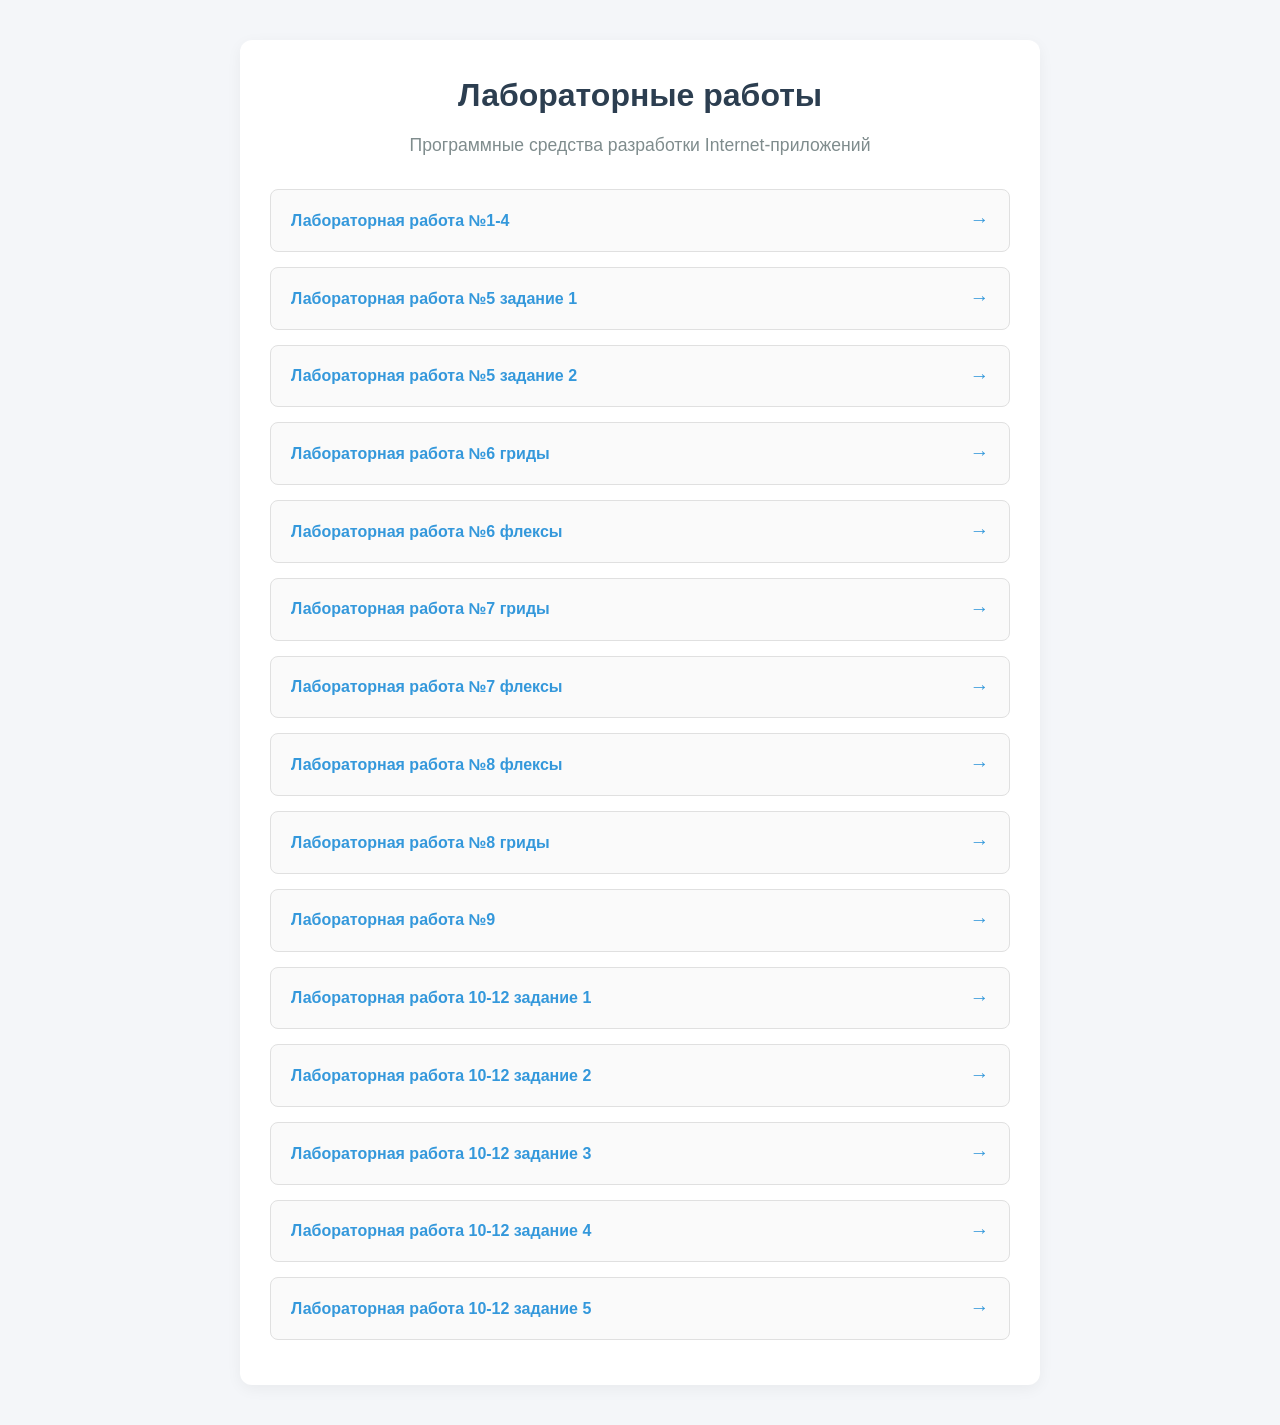
==== итог.html @ ee02b7d1 "Add files via upload" ====
<!DOCTYPE html>
<html lang="ru">
<head>
    <meta charset="UTF-8">
    <meta name="viewport" content="width=device-width, initial-scale=1.0">
    <title>Мои лабораторные работы</title>
    <style>
        * {
            box-sizing: border-box;
            margin: 0;
            padding: 0;
        }
        body {
            font-family: 'Segoe UI', Tahoma, Geneva, Verdana, sans-serif;
            background-color: #f4f6f9;
            color: #333;
            line-height: 1.6;
            padding: 40px 20px;
        }
        .container {
            max-width: 800px;
            margin: 0 auto;
            background: #fff;
            padding: 30px;
            border-radius: 12px;
            box-shadow: 0 4px 15px rgba(0, 0, 0, 0.05);
        }
        h1 {
            text-align: center;
            color: #2c3e50;
            margin-bottom: 10px;
        }
        .subtitle {
            text-align: center;
            color: #7f8c8d;
            margin-bottom: 30px;
            font-size: 1.1em;
        }
        .lab-list {
            list-style: none;
        }
        .lab-item {
            margin-bottom: 15px;
        }
        .lab-link {
            display: flex;
            align-items: center;
            justify-content: space-between;
            padding: 15px 20px;
            background: #fafafa;
            border: 1px solid #e0e0e0;
            border-radius: 8px;
            color: #3498db;
            text-decoration: none;
            font-weight: 600;
            transition: all 0.2s ease-in-out;
        }
        .lab-link:hover {
            background: #3498db;
            color: #fff;
            border-color: #3498db;
            transform: translateY(-2px);
            box-shadow: 0 4px 10px rgba(52, 152, 219, 0.2);
        }
        .lab-link span.arrow {
            font-size: 1.2em;
        }
    </style>
</head>
<body>

    <div class="container">
        <h1>Лабораторные работы</h1>
        <p class="subtitle">Программные средства разработки Internet-приложений</p>
        
        <ul class="lab-list">
            <li class="lab-item">
                <a href="D:\hh\ww\псип\лр1-4\index.html" class="lab-link">
                    <span>Лабораторная работа №1-4</span>
                    <span class="arrow">&rarr;</span>
                </a>
            </li>
            <li class="lab-item">
                <a href="D:\hh\ww\псип\лр5\index1.html" class="lab-link">
                    <span>Лабораторная работа №5 задание 1</span>
                    <span class="arrow">&rarr;</span>
                </a>
            </li>
                  <li class="lab-item">
                <a href="D:\hh\ww\псип\лр5\index2.html" class="lab-link">
                    <span>Лабораторная работа №5 задание 2</span>
                    <span class="arrow">&rarr;</span>
                </a>
            </li>
            <li class="lab-item">
                <a href="D:\hh\ww\псип\лр6\гриды\index3.html" class="lab-link">
                    <span>Лабораторная работа №6 гриды</span>
                    <span class="arrow">&rarr;</span>
                </a>
            </li>
               <li class="lab-item">
                <a href="D:\hh\ww\псип\лр6\флексы\index3.html" class="lab-link">
                    <span>Лабораторная работа №6 флексы</span>
                    <span class="arrow">&rarr;</span>
                </a>
            </li>   
            <li class="lab-item">
                <a href="D:\hh\ww\псип\лр7\гриды\index4.html" class="lab-link">
                    <span>Лабораторная работа №7 гриды</span>
                    <span class="arrow">&rarr;</span>
                </a>
            </li>
                       <li class="lab-item">
                <a href="D:\hh\ww\псип\лр7\флексы\index4.html" class="lab-link">
                    <span>Лабораторная работа №7 флексы</span>
                    <span class="arrow">&rarr;</span>
                </a>
            </li>
            </li>
                       <li class="lab-item">
                <a href="D:\hh\ww\псип\лр8\флексы\lr8_microgrids.html" class="lab-link">
                    <span>Лабораторная работа №8 флексы</span>
                    <span class="arrow">&rarr;</span>
                </a>
                   </li>
                   </li>
                       <li class="lab-item">
                <a href="D:\hh\ww\псип\лр8\гриды\lr8_microgrids.html" class="lab-link">
                    <span>Лабораторная работа №8 гриды</span>
                    <span class="arrow">&rarr;</span>
                </a>
                   </li>
                   </li>
                       <li class="lab-item">
                <a href="D:\hh\ww\псип\лр9\index.html" class="lab-link">
                    <span>Лабораторная работа №9</span>
                    <span class="arrow">&rarr;</span>
                </a>
                   </li>
                   </li>
                       <li class="lab-item">
                <a href="D:\hh\ww\псип\лр10-12\Untitled-1.html" class="lab-link">
                    <span>Лабораторная работа 10-12 задание 1</span>
                    <span class="arrow">&rarr;</span>
                </a>
                   </li>
                          <li class="lab-item">
                <a href="D:\hh\ww\псип\лр10-12\Untitled-2.html" class="lab-link">
                    <span>Лабораторная работа 10-12 задание 2</span>
                    <span class="arrow">&rarr;</span>
                </a>
                   </li>
                          <li class="lab-item">
                <a href="D:\hh\ww\псип\лр10-12\Untitled-3.html" class="lab-link">
                    <span>Лабораторная работа 10-12 задание 3</span>
                    <span class="arrow">&rarr;</span>
                </a>
                   </li>
                          <li class="lab-item">
                <a href="D:\hh\ww\псип\лр10-12\Untitled-4.html" class="lab-link">
                    <span>Лабораторная работа 10-12 задание 4</span>
                    <span class="arrow">&rarr;</span>
                </a>
                   </li>
                          <li class="lab-item">
                <a href="D:\hh\ww\псип\лр10-12\Untitled-5.html" class="lab-link">
                    <span>Лабораторная работа 10-12 задание 5</span>
                    <span class="arrow">&rarr;</span>
                </a>
                   </li>
        </ul>
    </div>

</body>
</html>
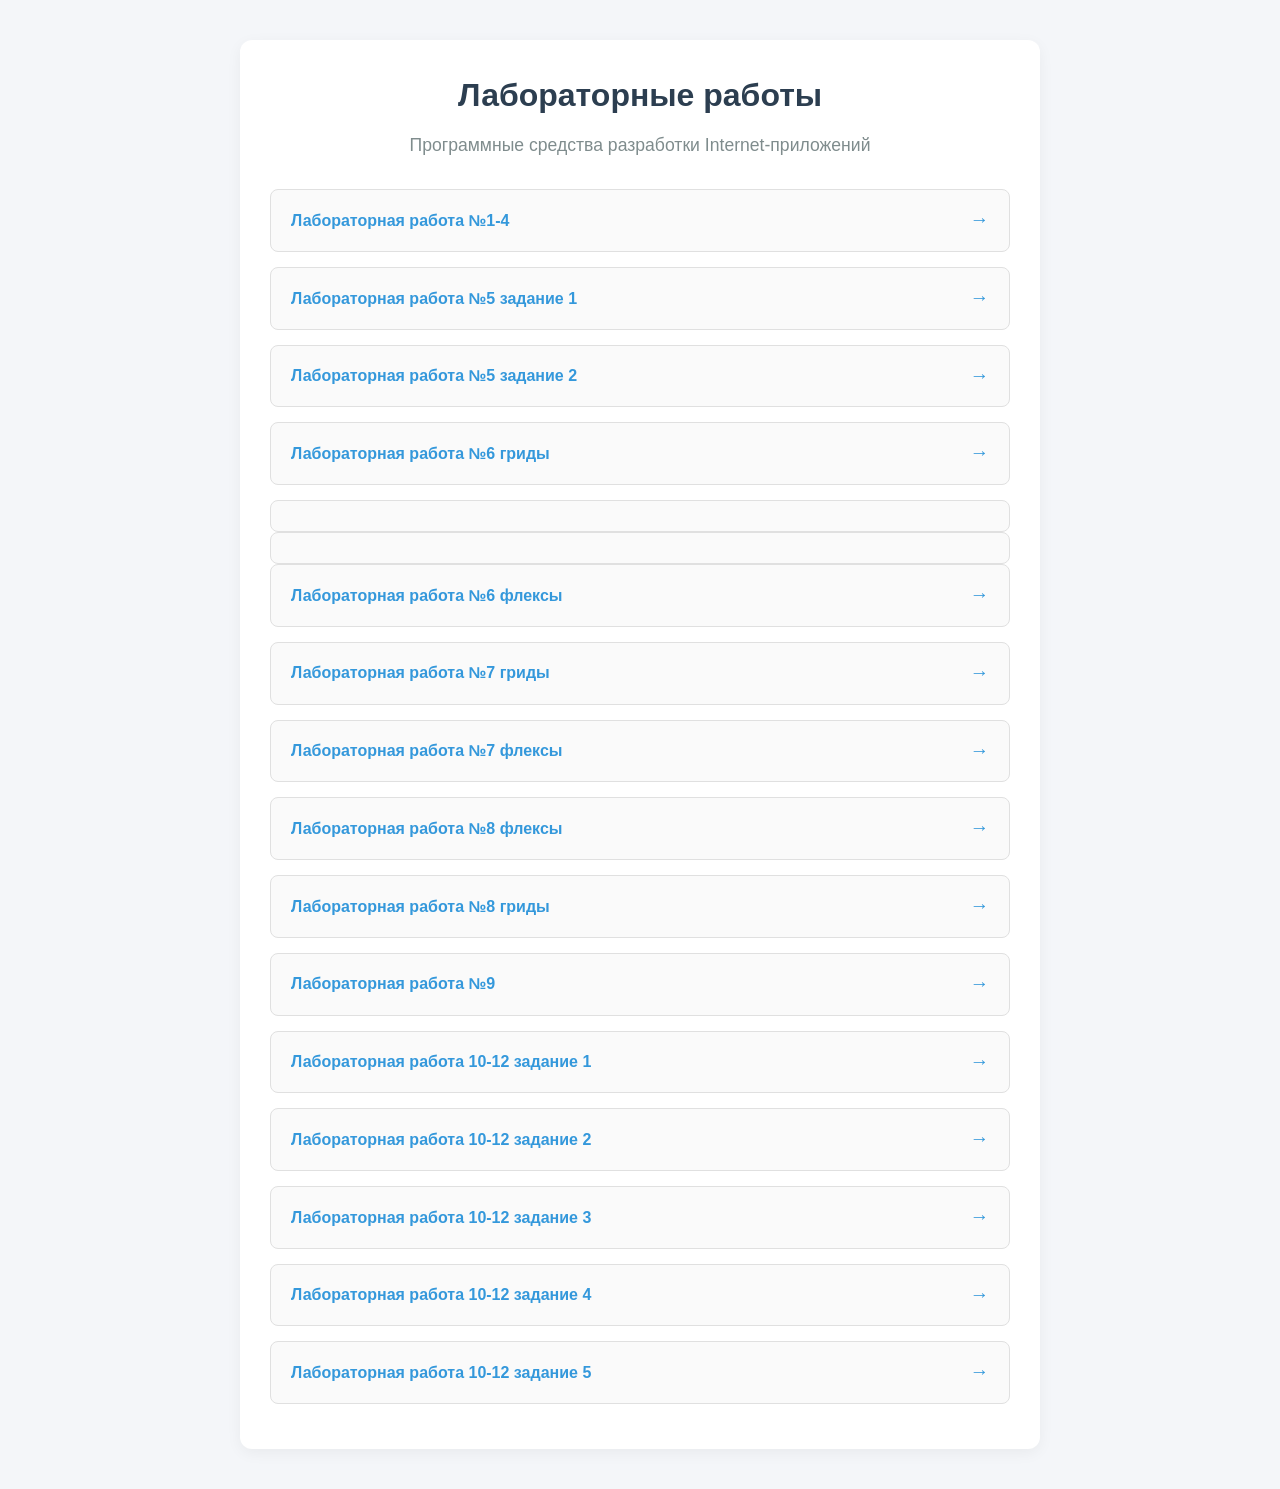
==== commit 118829e7: "Update итог.html" ====
--- a/итог.html
+++ b/итог.html
@@ -75,95 +75,95 @@
         
         <ul class="lab-list">
             <li class="lab-item">
-                <a href="D:\hh\ww\псип\лр1-4\index.html" class="lab-link">
+                <a href="псип/лр1-4/index.html" class="lab-link">
                     <span>Лабораторная работа №1-4</span>
                     <span class="arrow">&rarr;</span>
                 </a>
             </li>
             <li class="lab-item">
-                <a href="D:\hh\ww\псип\лр5\index1.html" class="lab-link">
+                <a href="псип/лр5/index1.html" class="lab-link">
                     <span>Лабораторная работа №5 задание 1</span>
                     <span class="arrow">&rarr;</span>
                 </a>
             </li>
                   <li class="lab-item">
-                <a href="D:\hh\ww\псип\лр5\index2.html" class="lab-link">
+                <a href="псип/лр5/index2.html" class="lab-link">
                     <span>Лабораторная работа №5 задание 2</span>
                     <span class="arrow">&rarr;</span>
                 </a>
             </li>
             <li class="lab-item">
-                <a href="D:\hh\ww\псип\лр6\гриды\index3.html" class="lab-link">
+                <a href= "псип/лр6\гриды\index3.html" class="lab-link">
                     <span>Лабораторная работа №6 гриды</span>
                     <span class="arrow">&rarr;</span>
-                </a>
+                </>
             </li>
                <li class="lab-item">
-                <a href="D:\hh\ww\псип\лр6\флексы\index3.html" class="lab-link">
+                <a href = "псип\лр6\флексы\index3.html" class="lab-link">
                     <span>Лабораторная работа №6 флексы</span>
                     <span class="arrow">&rarr;</span>
                 </a>
             </li>   
             <li class="lab-item">
-                <a href="D:\hh\ww\псип\лр7\гриды\index4.html" class="lab-link">
+                <a href="псип\лр7\гриды\index4.html" class="lab-link">
                     <span>Лабораторная работа №7 гриды</span>
                     <span class="arrow">&rarr;</span>
                 </a>
             </li>
                        <li class="lab-item">
-                <a href="D:\hh\ww\псип\лр7\флексы\index4.html" class="lab-link">
+                <a href="псип\лр7\флексы\index4.html" class="lab-link">
                     <span>Лабораторная работа №7 флексы</span>
                     <span class="arrow">&rarr;</span>
                 </a>
             </li>
             </li>
                        <li class="lab-item">
-                <a href="D:\hh\ww\псип\лр8\флексы\lr8_microgrids.html" class="lab-link">
+                <a href="псип\лр8\флексы\lr8_microgrids.html" class="lab-link">
                     <span>Лабораторная работа №8 флексы</span>
                     <span class="arrow">&rarr;</span>
                 </a>
                    </li>
                    </li>
                        <li class="lab-item">
-                <a href="D:\hh\ww\псип\лр8\гриды\lr8_microgrids.html" class="lab-link">
+                <a href="псип\лр8\гриды\lr8_microgrids.html" class="lab-link">
                     <span>Лабораторная работа №8 гриды</span>
                     <span class="arrow">&rarr;</span>
                 </a>
                    </li>
                    </li>
                        <li class="lab-item">
-                <a href="D:\hh\ww\псип\лр9\index.html" class="lab-link">
+                <a href="псип\лр9\index.html" class="lab-link">
                     <span>Лабораторная работа №9</span>
                     <span class="arrow">&rarr;</span>
                 </a>
                    </li>
                    </li>
                        <li class="lab-item">
-                <a href="D:\hh\ww\псип\лр10-12\Untitled-1.html" class="lab-link">
+                <a href="псип\лр10-12\Untitled-1.html" class="lab-link">
                     <span>Лабораторная работа 10-12 задание 1</span>
                     <span class="arrow">&rarr;</span>
                 </a>
                    </li>
                           <li class="lab-item">
-                <a href="D:\hh\ww\псип\лр10-12\Untitled-2.html" class="lab-link">
+                <a href="псип\лр10-12\Untitled-2.html" class="lab-link">
                     <span>Лабораторная работа 10-12 задание 2</span>
                     <span class="arrow">&rarr;</span>
                 </a>
                    </li>
                           <li class="lab-item">
-                <a href="D:\hh\ww\псип\лр10-12\Untitled-3.html" class="lab-link">
+                <a href="псип\лр10-12\Untitled-3.html" class="lab-link">
                     <span>Лабораторная работа 10-12 задание 3</span>
                     <span class="arrow">&rarr;</span>
                 </a>
                    </li>
                           <li class="lab-item">
-                <a href="D:\hh\ww\псип\лр10-12\Untitled-4.html" class="lab-link">
+                <a href="псип\лр10-12\Untitled-4.html" class="lab-link">
                     <span>Лабораторная работа 10-12 задание 4</span>
                     <span class="arrow">&rarr;</span>
                 </a>
                    </li>
                           <li class="lab-item">
-                <a href="D:\hh\ww\псип\лр10-12\Untitled-5.html" class="lab-link">
+                <a href="псип\лр10-12\Untitled-5.html" class="lab-link">
                     <span>Лабораторная работа 10-12 задание 5</span>
                     <span class="arrow">&rarr;</span>
                 </a>
@@ -172,4 +172,4 @@
     </div>
 
 </body>
-</html>+</html>
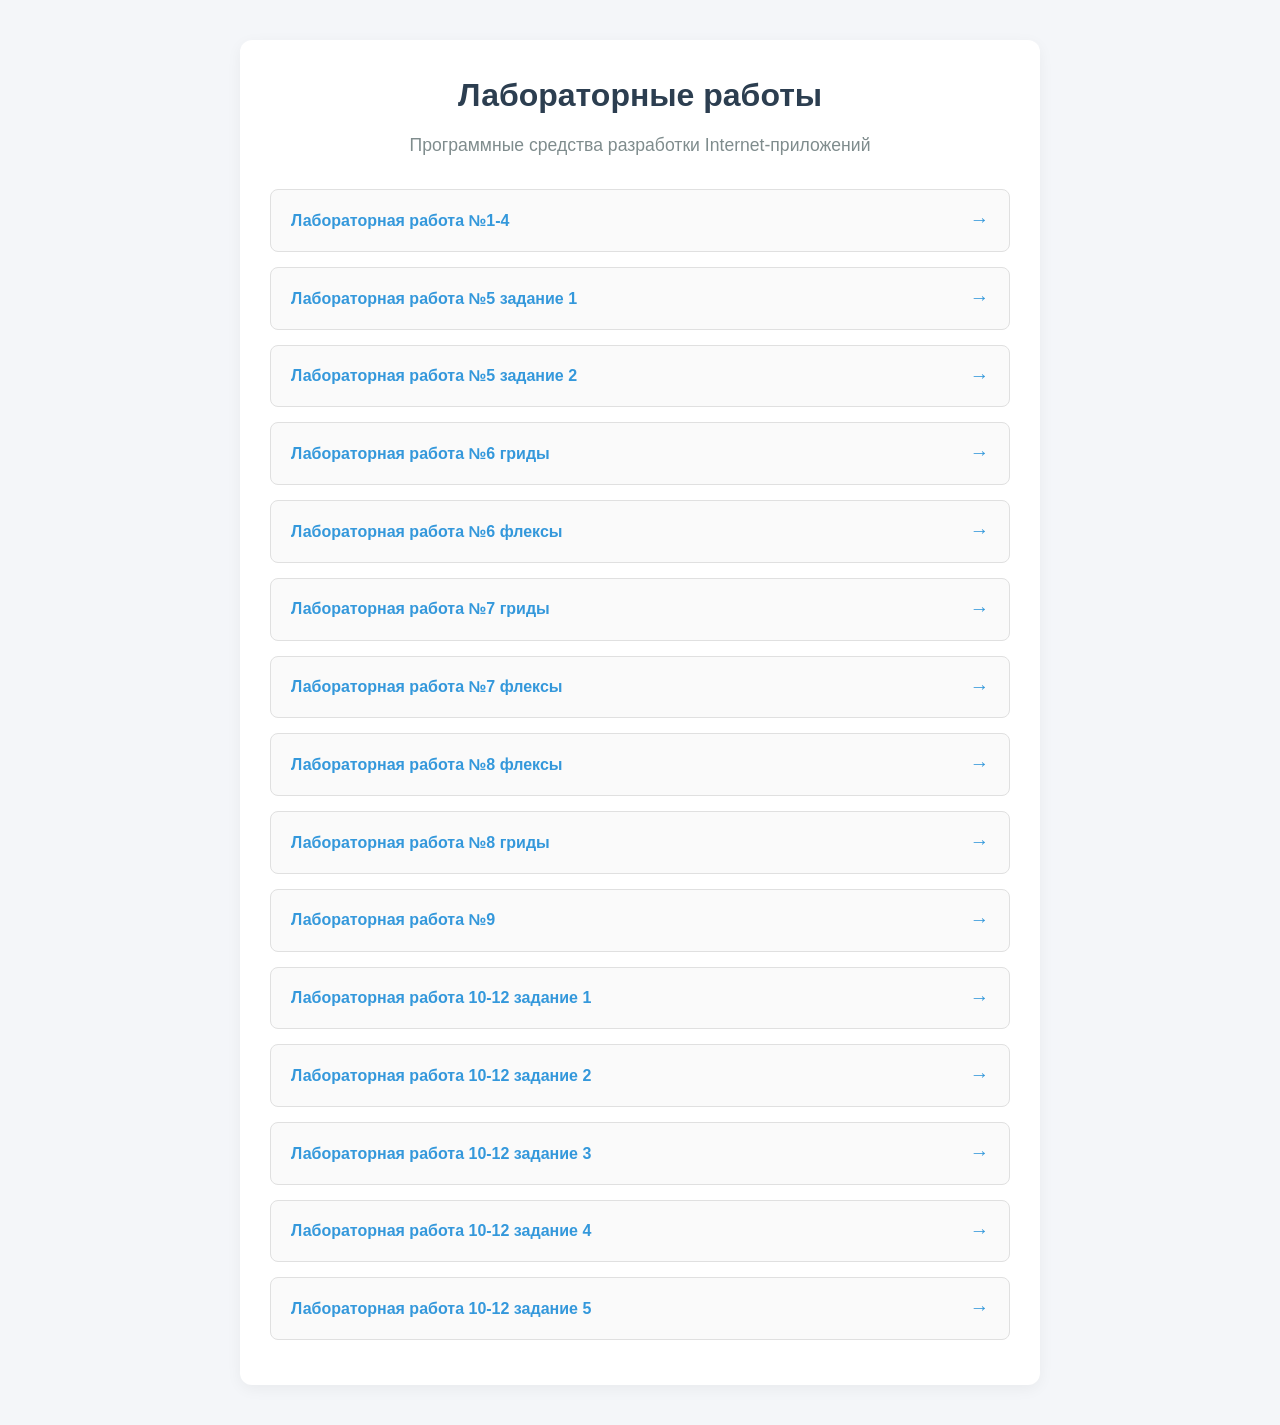
==== commit fffda842: "Update итог.html" ====
--- a/итог.html
+++ b/итог.html
@@ -96,7 +96,7 @@
                 <a href= "псип/лр6\гриды\index3.html" class="lab-link">
                     <span>Лабораторная работа №6 гриды</span>
                     <span class="arrow">&rarr;</span>
-                </>
+                </a>
             </li>
                <li class="lab-item">
                 <a href = "псип\лр6\флексы\index3.html" class="lab-link">
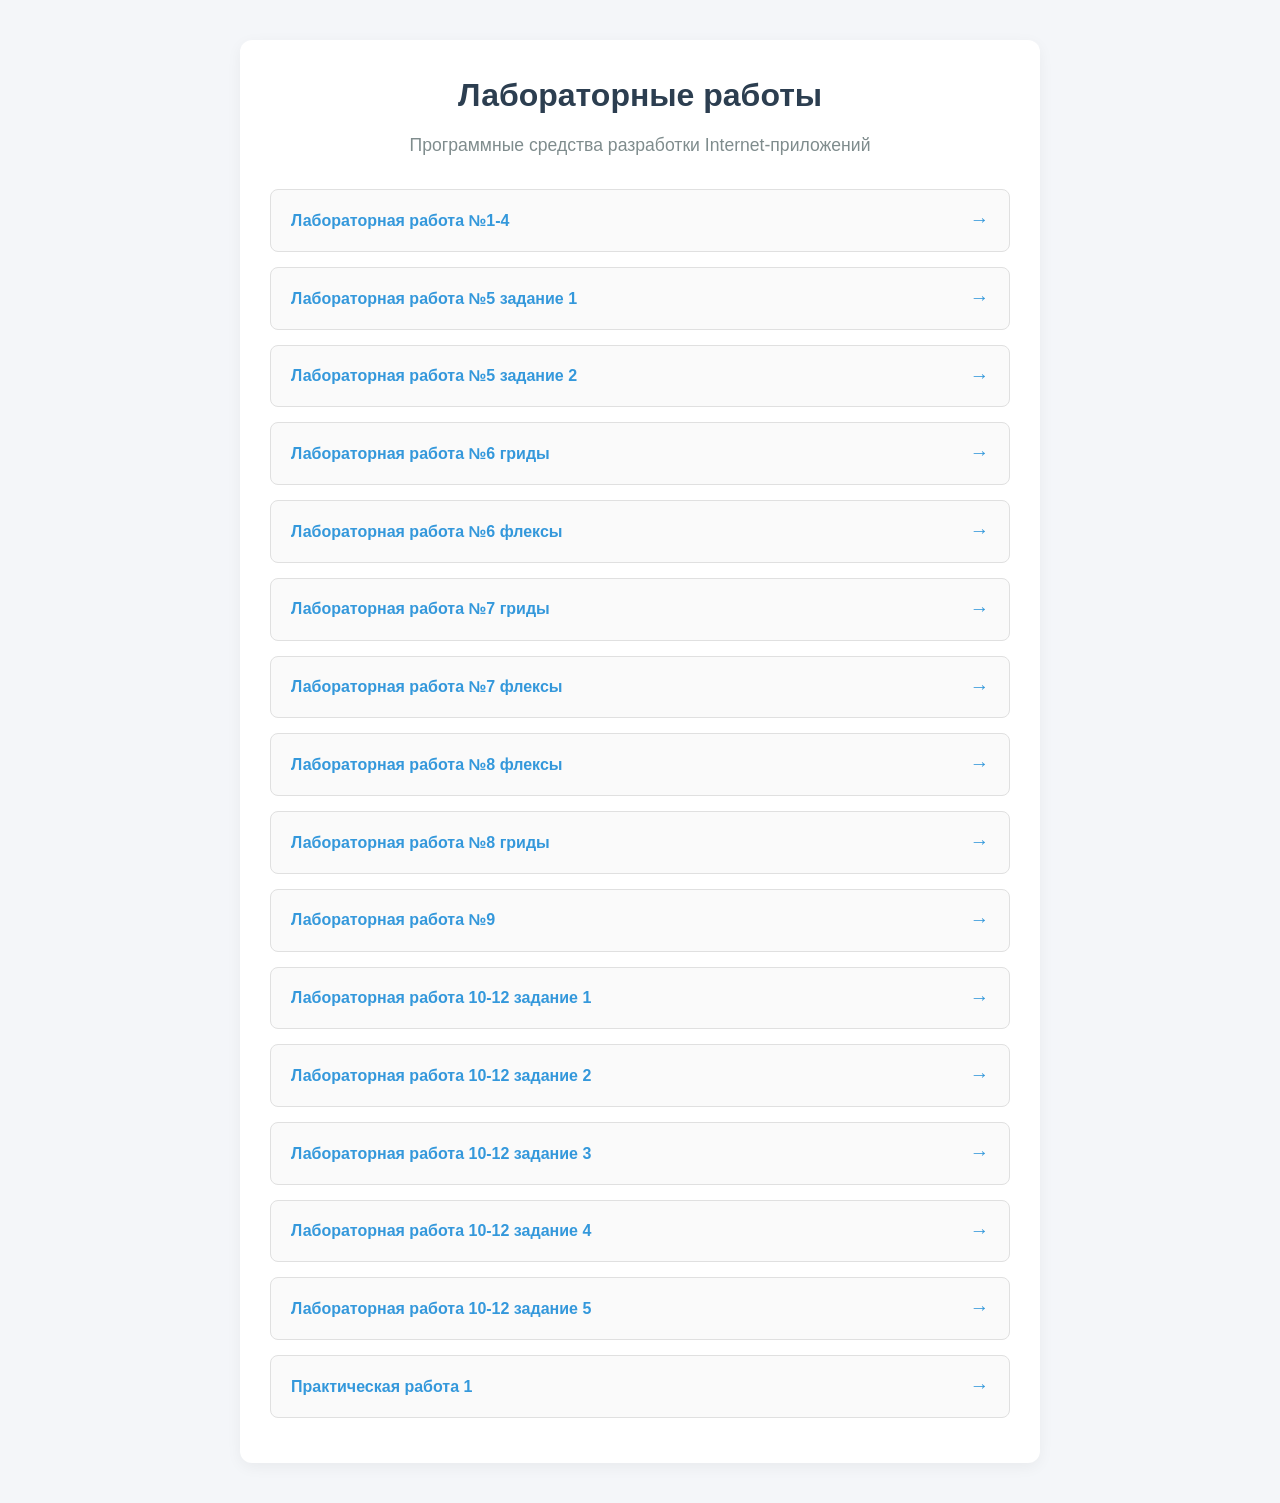
==== commit 94dc2027: "Update итог.html" ====
--- a/итог.html
+++ b/итог.html
@@ -1,175 +1,181 @@
-<!DOCTYPE html>
-<html lang="ru">
-<head>
-    <meta charset="UTF-8">
-    <meta name="viewport" content="width=device-width, initial-scale=1.0">
-    <title>Мои лабораторные работы</title>
-    <style>
-        * {
-            box-sizing: border-box;
-            margin: 0;
-            padding: 0;
-        }
-        body {
-            font-family: 'Segoe UI', Tahoma, Geneva, Verdana, sans-serif;
-            background-color: #f4f6f9;
-            color: #333;
-            line-height: 1.6;
-            padding: 40px 20px;
-        }
-        .container {
-            max-width: 800px;
-            margin: 0 auto;
-            background: #fff;
-            padding: 30px;
-            border-radius: 12px;
-            box-shadow: 0 4px 15px rgba(0, 0, 0, 0.05);
-        }
-        h1 {
-            text-align: center;
-            color: #2c3e50;
-            margin-bottom: 10px;
-        }
-        .subtitle {
-            text-align: center;
-            color: #7f8c8d;
-            margin-bottom: 30px;
-            font-size: 1.1em;
-        }
-        .lab-list {
-            list-style: none;
-        }
-        .lab-item {
-            margin-bottom: 15px;
-        }
-        .lab-link {
-            display: flex;
-            align-items: center;
-            justify-content: space-between;
-            padding: 15px 20px;
-            background: #fafafa;
-            border: 1px solid #e0e0e0;
-            border-radius: 8px;
-            color: #3498db;
-            text-decoration: none;
-            font-weight: 600;
-            transition: all 0.2s ease-in-out;
-        }
-        .lab-link:hover {
-            background: #3498db;
-            color: #fff;
-            border-color: #3498db;
-            transform: translateY(-2px);
-            box-shadow: 0 4px 10px rgba(52, 152, 219, 0.2);
-        }
-        .lab-link span.arrow {
-            font-size: 1.2em;
-        }
-    </style>
-</head>
-<body>
+    <!DOCTYPE html>
+    <html lang="ru">
+    <head>
+        <meta charset="UTF-8">
+        <meta name="viewport" content="width=device-width, initial-scale=1.0">
+        <title>Мои лабораторные работы</title>
+        <style>
+            * {
+                box-sizing: border-box;
+                margin: 0;
+                padding: 0;
+            }
+            body {
+                font-family: 'Segoe UI', Tahoma, Geneva, Verdana, sans-serif;
+                background-color: #f4f6f9;
+                color: #333;
+                line-height: 1.6;
+                padding: 40px 20px;
+            }
+            .container {
+                max-width: 800px;
+                margin: 0 auto;
+                background: #fff;
+                padding: 30px;
+                border-radius: 12px;
+                box-shadow: 0 4px 15px rgba(0, 0, 0, 0.05);
+            }
+            h1 {
+                text-align: center;
+                color: #2c3e50;
+                margin-bottom: 10px;
+            }
+            .subtitle {
+                text-align: center;
+                color: #7f8c8d;
+                margin-bottom: 30px;
+                font-size: 1.1em;
+            }
+            .lab-list {
+                list-style: none;
+            }
+            .lab-item {
+                margin-bottom: 15px;
+            }
+            .lab-link {
+                display: flex;
+                align-items: center;
+                justify-content: space-between;
+                padding: 15px 20px;
+                background: #fafafa;
+                border: 1px solid #e0e0e0;
+                border-radius: 8px;
+                color: #3498db;
+                text-decoration: none;
+                font-weight: 600;
+                transition: all 0.2s ease-in-out;
+            }
+            .lab-link:hover {
+                background: #3498db;
+                color: #fff;
+                border-color: #3498db;
+                transform: translateY(-2px);
+                box-shadow: 0 4px 10px rgba(52, 152, 219, 0.2);
+            }
+            .lab-link span.arrow {
+                font-size: 1.2em;
+            }
+        </style>
+    </head>
+    <body>
 
-    <div class="container">
-        <h1>Лабораторные работы</h1>
-        <p class="subtitle">Программные средства разработки Internet-приложений</p>
-        
-        <ul class="lab-list">
-            <li class="lab-item">
-                <a href="псип/лр1-4/index.html" class="lab-link">
-                    <span>Лабораторная работа №1-4</span>
-                    <span class="arrow">&rarr;</span>
-                </a>
-            </li>
-            <li class="lab-item">
-                <a href="псип/лр5/index1.html" class="lab-link">
-                    <span>Лабораторная работа №5 задание 1</span>
-                    <span class="arrow">&rarr;</span>
-                </a>
-            </li>
-                  <li class="lab-item">
-                <a href="псип/лр5/index2.html" class="lab-link">
-                    <span>Лабораторная работа №5 задание 2</span>
-                    <span class="arrow">&rarr;</span>
-                </a>
-            </li>
-            <li class="lab-item">
-                <a href= "псип/лр6\гриды\index3.html" class="lab-link">
-                    <span>Лабораторная работа №6 гриды</span>
-                    <span class="arrow">&rarr;</span>
-                </a>
-            </li>
-               <li class="lab-item">
-                <a href = "псип\лр6\флексы\index3.html" class="lab-link">
-                    <span>Лабораторная работа №6 флексы</span>
-                    <span class="arrow">&rarr;</span>
-                </a>
-            </li>   
-            <li class="lab-item">
-                <a href="псип\лр7\гриды\index4.html" class="lab-link">
-                    <span>Лабораторная работа №7 гриды</span>
-                    <span class="arrow">&rarr;</span>
-                </a>
-            </li>
-                       <li class="lab-item">
-                <a href="псип\лр7\флексы\index4.html" class="lab-link">
-                    <span>Лабораторная работа №7 флексы</span>
-                    <span class="arrow">&rarr;</span>
-                </a>
-            </li>
-            </li>
-                       <li class="lab-item">
-                <a href="псип\лр8\флексы\lr8_microgrids.html" class="lab-link">
-                    <span>Лабораторная работа №8 флексы</span>
-                    <span class="arrow">&rarr;</span>
-                </a>
-                   </li>
-                   </li>
-                       <li class="lab-item">
-                <a href="псип\лр8\гриды\lr8_microgrids.html" class="lab-link">
-                    <span>Лабораторная работа №8 гриды</span>
-                    <span class="arrow">&rarr;</span>
-                </a>
-                   </li>
-                   </li>
-                       <li class="lab-item">
-                <a href="псип\лр9\index.html" class="lab-link">
-                    <span>Лабораторная работа №9</span>
-                    <span class="arrow">&rarr;</span>
-                </a>
-                   </li>
-                   </li>
-                       <li class="lab-item">
-                <a href="псип\лр10-12\Untitled-1.html" class="lab-link">
-                    <span>Лабораторная работа 10-12 задание 1</span>
-                    <span class="arrow">&rarr;</span>
-                </a>
-                   </li>
-                          <li class="lab-item">
-                <a href="псип\лр10-12\Untitled-2.html" class="lab-link">
-                    <span>Лабораторная работа 10-12 задание 2</span>
-                    <span class="arrow">&rarr;</span>
-                </a>
-                   </li>
-                          <li class="lab-item">
-                <a href="псип\лр10-12\Untitled-3.html" class="lab-link">
-                    <span>Лабораторная работа 10-12 задание 3</span>
-                    <span class="arrow">&rarr;</span>
-                </a>
-                   </li>
-                          <li class="lab-item">
-                <a href="псип\лр10-12\Untitled-4.html" class="lab-link">
-                    <span>Лабораторная работа 10-12 задание 4</span>
-                    <span class="arrow">&rarr;</span>
-                </a>
-                   </li>
-                          <li class="lab-item">
-                <a href="псип\лр10-12\Untitled-5.html" class="lab-link">
-                    <span>Лабораторная работа 10-12 задание 5</span>
-                    <span class="arrow">&rarr;</span>
-                </a>
-                   </li>
-        </ul>
-    </div>
+        <div class="container">
+            <h1>Лабораторные работы</h1>
+            <p class="subtitle">Программные средства разработки Internet-приложений</p>
+            
+            <ul class="lab-list">
+                <li class="lab-item">
+                    <a href="псип/лр1-4/index.html" class="lab-link">
+                        <span>Лабораторная работа №1-4</span>
+                        <span class="arrow">&rarr;</span>
+                    </a>
+                </li>
+                <li class="lab-item">
+                    <a href="псип/лр5/index1.html" class="lab-link">
+                        <span>Лабораторная работа №5 задание 1</span>
+                        <span class="arrow">&rarr;</span>
+                    </a>
+                </li>
+                    <li class="lab-item">
+                    <a href="псип/лр5/index2.html" class="lab-link">
+                        <span>Лабораторная работа №5 задание 2</span>
+                        <span class="arrow">&rarr;</span>
+                    </a>
+                </li>
+                <li class="lab-item">
+                    <a href= "псип/лр6\гриды\index3.html" class="lab-link">
+                        <span>Лабораторная работа №6 гриды</span>
+                        <span class="arrow">&rarr;</span>
+                    </a>
+                </li>
+                <li class="lab-item">
+                    <a href = "псип\лр6\флексы\index3.html" class="lab-link">
+                        <span>Лабораторная работа №6 флексы</span>
+                        <span class="arrow">&rarr;</span>
+                    </a>
+                </li>   
+                <li class="lab-item">
+                    <a href="псип\лр7\гриды\index4.html" class="lab-link">
+                        <span>Лабораторная работа №7 гриды</span>
+                        <span class="arrow">&rarr;</span>
+                    </a>
+                </li>
+                        <li class="lab-item">
+                    <a href="псип\лр7\флексы\index4.html" class="lab-link">
+                        <span>Лабораторная работа №7 флексы</span>
+                        <span class="arrow">&rarr;</span>
+                    </a>
+                </li>
+                </li>
+                        <li class="lab-item">
+                    <a href="псип\лр8\флексы\lr8_microgrids.html" class="lab-link">
+                        <span>Лабораторная работа №8 флексы</span>
+                        <span class="arrow">&rarr;</span>
+                    </a>
+                    </li>
+                    </li>
+                        <li class="lab-item">
+                    <a href="псип\лр8\гриды\lr8_microgrids.html" class="lab-link">
+                        <span>Лабораторная работа №8 гриды</span>
+                        <span class="arrow">&rarr;</span>
+                    </a>
+                    </li>
+                    </li>
+                        <li class="lab-item">
+                    <a href="псип\лр9\index.html" class="lab-link">
+                        <span>Лабораторная работа №9</span>
+                        <span class="arrow">&rarr;</span>
+                    </a>
+                    </li>
+                    </li>
+                        <li class="lab-item">
+                    <a href="псип\лр10-12\Untitled-1.html" class="lab-link">
+                        <span>Лабораторная работа 10-12 задание 1</span>
+                        <span class="arrow">&rarr;</span>
+                    </a>
+                    </li>
+                            <li class="lab-item">
+                    <a href="псип\лр10-12\Untitled-2.html" class="lab-link">
+                        <span>Лабораторная работа 10-12 задание 2</span>
+                        <span class="arrow">&rarr;</span>
+                    </a>
+                    </li>
+                            <li class="lab-item">
+                    <a href="псип\лр10-12\Untitled-3.html" class="lab-link">
+                        <span>Лабораторная работа 10-12 задание 3</span>
+                        <span class="arrow">&rarr;</span>
+                    </a>
+                    </li>
+                            <li class="lab-item">
+                    <a href="псип\лр10-12\Untitled-4.html" class="lab-link">
+                        <span>Лабораторная работа 10-12 задание 4</span>
+                        <span class="arrow">&rarr;</span>
+                    </a>
+                    </li>
+                            <li class="lab-item">
+                    <a href="псип\лр10-12\Untitled-5.html" class="lab-link">
+                        <span>Лабораторная работа 10-12 задание 5</span>
+                        <span class="arrow">&rarr;</span>
+                    </a>
+                    </li>
+                                <li class="lab-item">
+                    <a href="псип\пр1\index.html" class="lab-link">
+                        <span>Практическая работа 1</span>
+                        <span class="arrow">&rarr;</span>
+                    </a>
+                    </li>
+            </ul>
+        </div>
 
-</body>
-</html>
+    </body>
+    </html>
